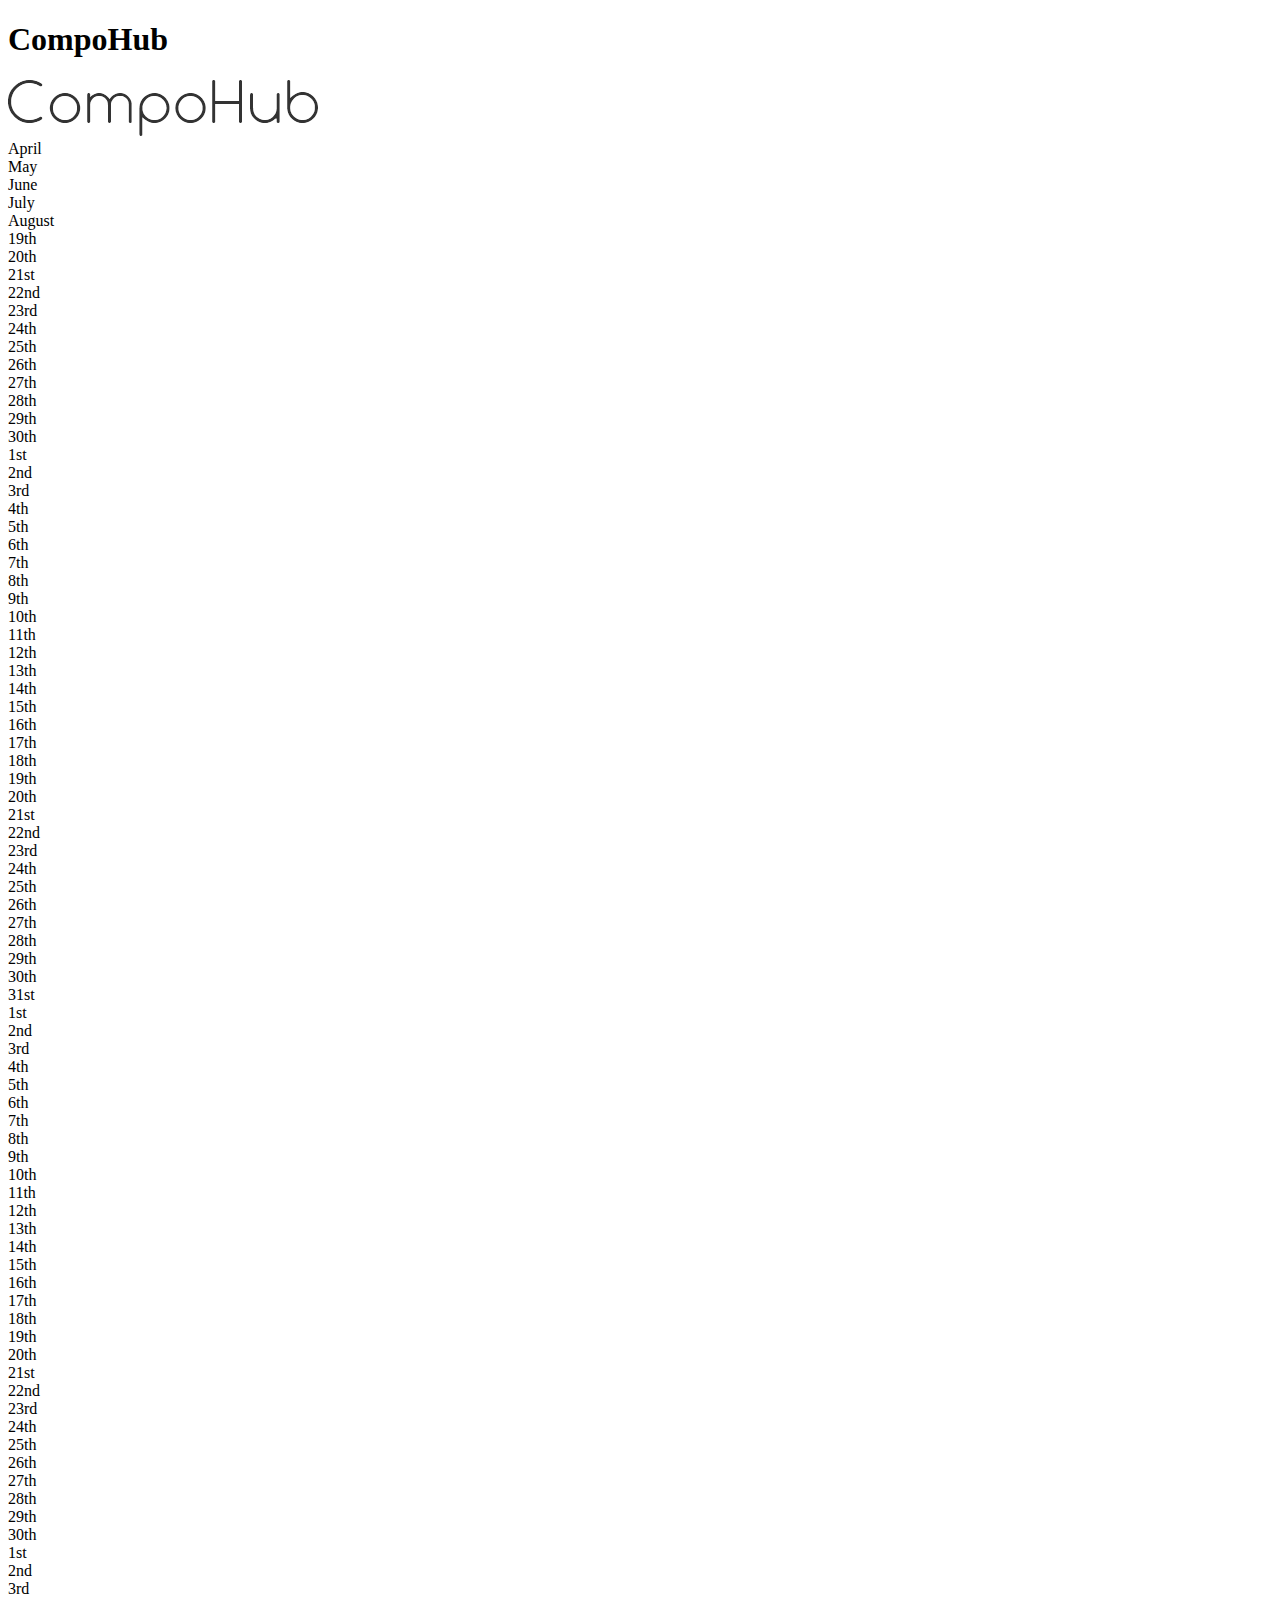
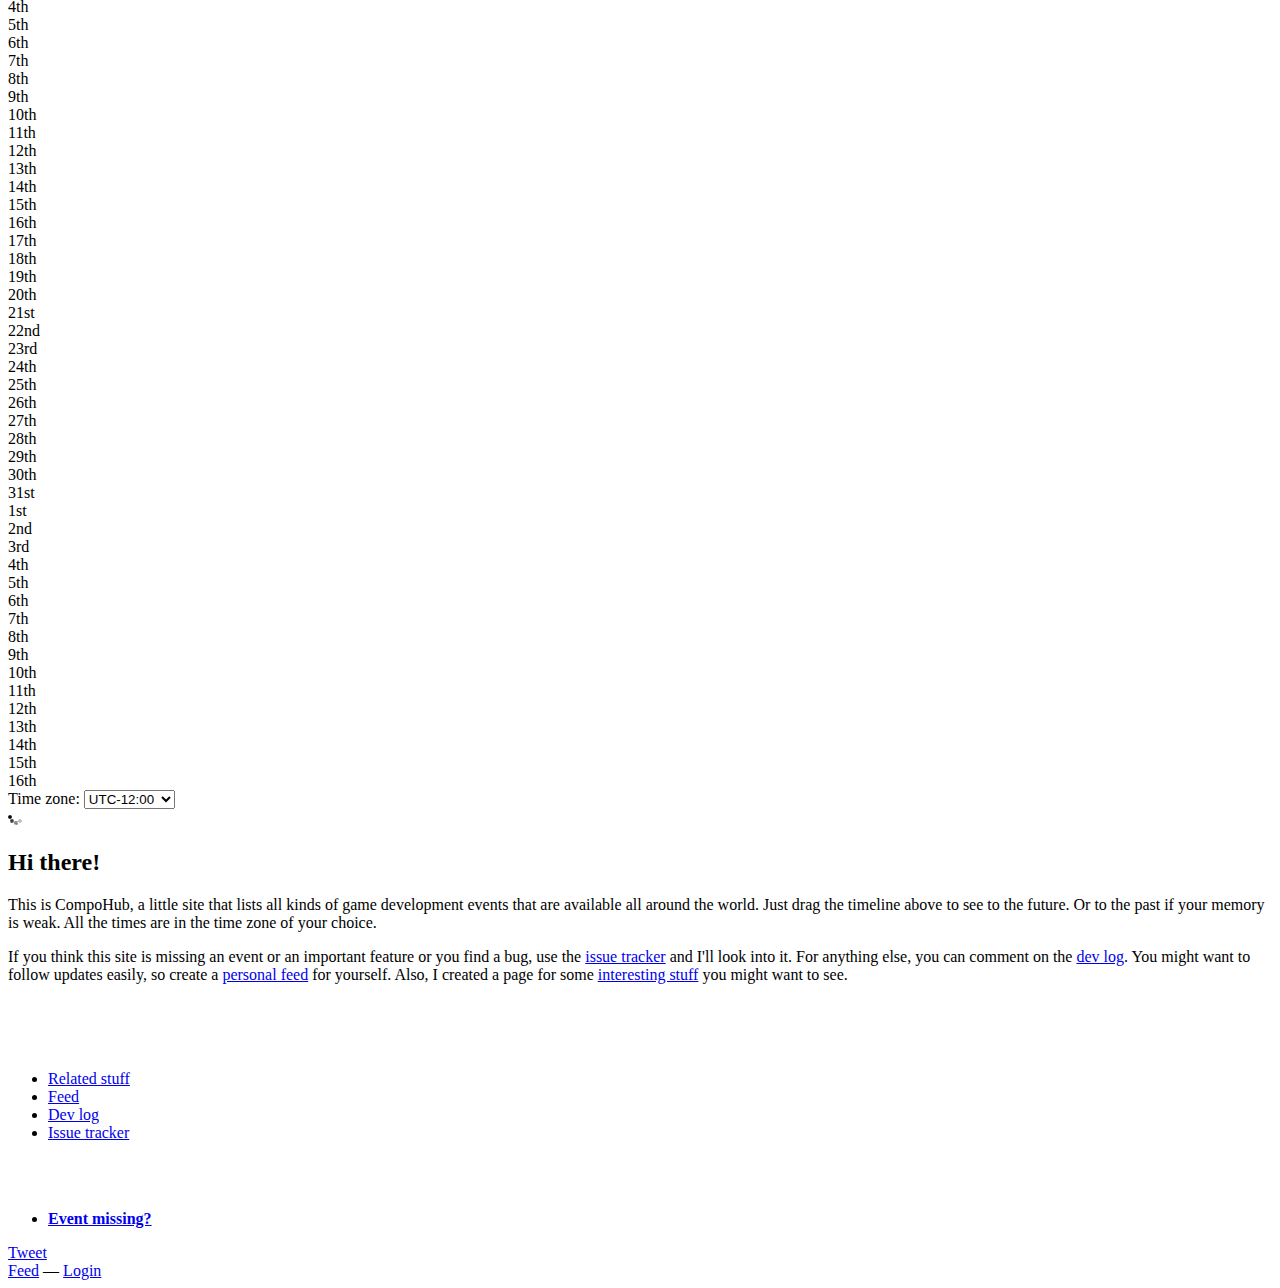
==== compohub.html @ dce277cf "Steal compohub.net" ====
<!doctype html>
<html lang=en>
<head>
<title>CompoHub</title>
<meta charset=utf-8>
<meta name=description content="CompoHub lists all kinds of game development events!">
<meta property=og:title content=CompoHub>
<meta property=og:description content="CompoHub lists all kinds of game development events!">
<meta itemprop=name content=CompoHub>
<meta itemprop=description content="CompoHub lists all kinds of game development events!">
<link rel=stylesheet type="text/css" href="http://compohub.net/style/style.css.pagespeed.ce.MLoUEZ1fG5.css">
<!--[if lte IE 8]><style type="text/css">

			#content { clear: both; }

		</style><![endif]-->
<!--[if IE 6]><style type="text/css">

			.bar { overflow: hidden; }

			.bar p { position: relative; }

		</style><![endif]-->
<style type="text/css">

<!--

	#days div { width: 90px; }

	

	#days,

	#timeline,

	.row { width: 10800px; }

	

	#timeline {

		background: url(/style/timeline-back-days.png) repeat-x;

		background-position: -270px bottom;

	}

	

	-->

</style>
<script type="text/javascript">

<!--

window.logged_in = false;
window.base_dir = '/';
window.calendar_open = true;
window.cal_day_width = 90;
window.calendar_scroll = 2430;
window.cal_start_time = 1334793600;
window.events = [
	['Dream.Build.Play 2012', 1330963200, 1339531140, 1, 8925, '#2e73b8', 'white', 148, 0],
	['RPG Four Digits Competition', 1335830400, 1343779200, 1, 8280, '#565656', 'white', 146, 0],
	['Stencyl Jam 2012', 1335830400, 1343779140, 0, 8280, '#ffd900', 'black', 149, 0],
	['Experimental Gameplay Project - April & May', 1333238400, 1338508740, 0, 5490, '#cc3131', 'white', 85, 0],
	['7 Day Dev Challenge', 1337299200, 1339995540, 1, 2809, '#454444', 'white', 166, 0],
	['The Browser-Based Game Challenge', 1337101200, 1339779600, 1, 2790, '#f26529', 'white', 157, 0],
	['The Browser-Based Game Challenge', 1345050000, 1347728400, 1, 2790, '#f26529', 'white', 160, 0],
	['The Browser-Based Game Challenge', 1342371600, 1345050000, 1, 2790, '#f26529', 'white', 159, 0],
	['Liberated Pixel Cup: Coding Phase', 1341100800, 1343779140, 0, 2790, '#71b524', 'black', 139, 0],
	['The Fifth Super Friendship Club Pageant', 1333238400, 1335916740, 0, 2790, '#ff3363', 'white', 137, 0],
	['Experimental Gameplay Project - August', 1343779200, 1346457540, 0, 2790, '#cc3131', 'white', 115, 0],
	['Experimental Gameplay Project - July', 1341100800, 1343779140, 0, 2790, '#cc3131', 'white', 114, 0],
	['The Browser-Based Game Challenge', 1339779600, 1342371600, 1, 2700, '#f26529', 'white', 158, 0],
	['The Browser-Based Game Challenge', 1334509200, 1337101200, 1, 2700, '#f26529', 'white', 156, 0],
	['Liberated Pixel Cup: Art Phase', 1338508800, 1341100740, 0, 2700, '#71b524', 'black', 138, 0],
	['Experimental Gameplay Project - June', 1338508800, 1341100740, 0, 2700, '#cc3131', 'white', 113, 0],
	['The Sixth Super Friendship Club Pageant', 1338508800, 1341100740, 0, 2700, '#ff3363', 'white', 121, 0],
	['National Game Development Month', 1338508800, 1341100740, 0, 2700, '#d4d4d4', 'black', 153, 0],
	['Spring Contest 2012', 1334016000, 1335830340, 0, 1890, '#61c9e8', 'black', 136, 0],
	['8 seconds of Love 0.8', 1334448000, 1335743940, 1, 1350, '#84c1f0', 'black', 135, 0],
	['#GPCv13', 1337011200, 1337659140, 1, 675, '#32a3ff', 'black', 144, 0],
	['PyWeek - May 2012', 1336262400, 1336867200, 1, 630, '#ffc532', 'black', 111, 0],
	['7 Day FPS Challenge', 1339200000, 1339804740, 0, 630, '#00ad8a', 'black', 164, 0],
	['Ludum Dare #23', 1334970000, 1335229200, 1, 270, '#5e7582', 'white', 107, 0],
	['GMC Jam N6', 1335571260, 1335830340, 1, 270, '#34541d', 'white', 145, 0],
	['Mayhem PIGJam', 1337997600, 1338174000, 1, 184, '#ed96c1', 'white', 165, 0],
	['Wild Game Challenge', 1338008400, 1338181200, 1, 180, '#171717', 'white', 141, 0],
	['Wild Game Challenge', 1335589200, 1335762000, 1, 180, '#171717', 'white', 140, 0],
	['Wild Game Challenge', 1341032400, 1341205200, 1, 180, '#171717', 'white', 142, 0],
	['Wild Game Challenge', 1343451600, 1343624400, 1, 180, '#171717', 'white', 143, 0],
	['MiniLD #34', 1337385600, 1337558340, 0, 180, '#5e7582', 'white', 154, 0],
	['Robot Day 2012', 1341878400, 1341964740, 0, 90, '#ffd900', 'black', 152, 0],
	['8h LD', 1338012000, 1338040800, 1, 30, '#5e7582', 'white', 155, 0],
	['The Video Game Name Generator Spectacular Event of spectacularness!', 1335747600, 1335758400, 1, 11, '#f6efda', 'black', 147, 0],
	['Timezone Lottery Klik Jam #13', 1336284000, 1336291200, 1, 8, '#f6efda', 'black', 151, 0],
	['Klik of the Month Klub #58', 1335049200, 1335056400, 1, 8, '#f6efda', 'black', 89, 0],
	['Klik of the Month Klub #59', 1337468400, 1337475600, 1, 8, '#f6efda', 'black', 150, 0]
]
-->

</script>
<script type="text/javascript" src="http://compohub.net/js/all.js.pagespeed.ce.dapH_lybXT.js"></script>
<script type="text/javascript">

			var _gaq = _gaq || [];

			_gaq.push(['_setAccount', 'UA-27046573-1']);

			_gaq.push(['_setDomainName', '.compohub.net']);

			_gaq.push(['_trackPageview']);



			(function() {

			var ga = document.createElement('script'); ga.type = 'text/javascript'; ga.async = true;

			ga.src = ('https:' == document.location.protocol ? 'https://ssl' : 'http://www') + '.google-analytics.com/ga.js';

			var s = document.getElementsByTagName('script')[0]; s.parentNode.insertBefore(ga, s);

			})();

		</script>
<link href="/feed/3" type="application/atom+xml" rel=alternate title="CompoHub &mdash; 3 days before">
<link href="/feed/7" type="application/atom+xml" rel=alternate title="CompoHub &mdash; 1 week before">
<link href="/feed/14" type="application/atom+xml" rel=alternate title="CompoHub &mdash; 2 weeks before">
<link rel="shortcut icon" href="/favicon.ico">
</head>
<body>
<div id=fb-root></div>
<script type="text/javascript">

			(function(d, s, id) {

			var js, fjs = d.getElementsByTagName(s)[0];

			if (d.getElementById(id)) {return;}

			js = d.createElement(s); js.id = id;

			js.src = "//connect.facebook.net/en_GB/all.js#xfbml=1";

			fjs.parentNode.insertBefore(js, fjs);

			}(document, 'script', 'facebook-jssdk'));

			

			(function() {

			var po = document.createElement('script'); po.type = 'text/javascript'; po.async = true;

			po.src = 'https://apis.google.com/js/plusone.js';

			var s = document.getElementsByTagName('script')[0]; s.parentNode.insertBefore(po, s);

			})();

		</script>
<div id=wrap>
<div id=header>
<h1>CompoHub</h1>
<a href="/"><img src="[data-uri]" style="width: 310px; height: 56px;" alt=""></a>
</div>
<div id=calendar_container>
<div id=calendar>
<div id=months>
<div style="width:1080px;"><div>April</div></div><div style="width:2790px;"><div>May</div></div><div style="width:2700px;"><div>June</div></div><div style="width:2790px;"><div>July</div></div><div style="width:1440px;"><div>August</div></div>	</div>
<div id=calendar_main>
<div id=past></div>
<div id=days>
<div id=d-2012-4-19 class=wd-4>19th</div><div id=d-2012-4-20 class=wd-5>20th</div><div id=d-2012-4-21 class=wd-6>21st</div><div id=d-2012-4-22 class=wd-7>22nd</div><div id=d-2012-4-23 class=wd-1>23rd</div><div id=d-2012-4-24 class=wd-2>24th</div><div id=d-2012-4-25 class=wd-3>25th</div><div id=d-2012-4-26 class=wd-4>26th</div><div id=d-2012-4-27 class=wd-5>27th</div><div id=d-2012-4-28 class=wd-6>28th</div><div id=d-2012-4-29 class=wd-7>29th</div><div id=d-2012-4-30 class=wd-1>30th</div><div id=d-2012-5-1 class=wd-2>1st</div><div id=d-2012-5-2 class=wd-3>2nd</div><div id=d-2012-5-3 class=wd-4>3rd</div><div id=d-2012-5-4 class=wd-5>4th</div><div id=d-2012-5-5 class=wd-6>5th</div><div id=d-2012-5-6 class=wd-7>6th</div><div id=d-2012-5-7 class=wd-1>7th</div><div id=d-2012-5-8 class=wd-2>8th</div><div id=d-2012-5-9 class=wd-3>9th</div><div id=d-2012-5-10 class=wd-4>10th</div><div id=d-2012-5-11 class=wd-5>11th</div><div id=d-2012-5-12 class=wd-6>12th</div><div id=d-2012-5-13 class=wd-7>13th</div><div id=d-2012-5-14 class=wd-1>14th</div><div id=d-2012-5-15 class=wd-2>15th</div><div id=d-2012-5-16 class=wd-3>16th</div><div id=d-2012-5-17 class=wd-4>17th</div><div id=d-2012-5-18 class=wd-5>18th</div><div id=d-2012-5-19 class=wd-6>19th</div><div id=d-2012-5-20 class=wd-7>20th</div><div id=d-2012-5-21 class=wd-1>21st</div><div id=d-2012-5-22 class=wd-2>22nd</div><div id=d-2012-5-23 class=wd-3>23rd</div><div id=d-2012-5-24 class=wd-4>24th</div><div id=d-2012-5-25 class=wd-5>25th</div><div id=d-2012-5-26 class=wd-6>26th</div><div id=d-2012-5-27 class=wd-7>27th</div><div id=d-2012-5-28 class=wd-1>28th</div><div id=d-2012-5-29 class=wd-2>29th</div><div id=d-2012-5-30 class=wd-3>30th</div><div id=d-2012-5-31 class=wd-4>31st</div><div id=d-2012-6-1 class=wd-5>1st</div><div id=d-2012-6-2 class=wd-6>2nd</div><div id=d-2012-6-3 class=wd-7>3rd</div><div id=d-2012-6-4 class=wd-1>4th</div><div id=d-2012-6-5 class=wd-2>5th</div><div id=d-2012-6-6 class=wd-3>6th</div><div id=d-2012-6-7 class=wd-4>7th</div><div id=d-2012-6-8 class=wd-5>8th</div><div id=d-2012-6-9 class=wd-6>9th</div><div id=d-2012-6-10 class=wd-7>10th</div><div id=d-2012-6-11 class=wd-1>11th</div><div id=d-2012-6-12 class=wd-2>12th</div><div id=d-2012-6-13 class=wd-3>13th</div><div id=d-2012-6-14 class=wd-4>14th</div><div id=d-2012-6-15 class=wd-5>15th</div><div id=d-2012-6-16 class=wd-6>16th</div><div id=d-2012-6-17 class=wd-7>17th</div><div id=d-2012-6-18 class=wd-1>18th</div><div id=d-2012-6-19 class=wd-2>19th</div><div id=d-2012-6-20 class=wd-3>20th</div><div id=d-2012-6-21 class=wd-4>21st</div><div id=d-2012-6-22 class=wd-5>22nd</div><div id=d-2012-6-23 class=wd-6>23rd</div><div id=d-2012-6-24 class=wd-7>24th</div><div id=d-2012-6-25 class=wd-1>25th</div><div id=d-2012-6-26 class=wd-2>26th</div><div id=d-2012-6-27 class=wd-3>27th</div><div id=d-2012-6-28 class=wd-4>28th</div><div id=d-2012-6-29 class=wd-5>29th</div><div id=d-2012-6-30 class=wd-6>30th</div><div id=d-2012-7-1 class=wd-7>1st</div><div id=d-2012-7-2 class=wd-1>2nd</div><div id=d-2012-7-3 class=wd-2>3rd</div><div id=d-2012-7-4 class=wd-3>4th</div><div id=d-2012-7-5 class=wd-4>5th</div><div id=d-2012-7-6 class=wd-5>6th</div><div id=d-2012-7-7 class=wd-6>7th</div><div id=d-2012-7-8 class=wd-7>8th</div><div id=d-2012-7-9 class=wd-1>9th</div><div id=d-2012-7-10 class=wd-2>10th</div><div id=d-2012-7-11 class=wd-3>11th</div><div id=d-2012-7-12 class=wd-4>12th</div><div id=d-2012-7-13 class=wd-5>13th</div><div id=d-2012-7-14 class=wd-6>14th</div><div id=d-2012-7-15 class=wd-7>15th</div><div id=d-2012-7-16 class=wd-1>16th</div><div id=d-2012-7-17 class=wd-2>17th</div><div id=d-2012-7-18 class=wd-3>18th</div><div id=d-2012-7-19 class=wd-4>19th</div><div id=d-2012-7-20 class=wd-5>20th</div><div id=d-2012-7-21 class=wd-6>21st</div><div id=d-2012-7-22 class=wd-7>22nd</div><div id=d-2012-7-23 class=wd-1>23rd</div><div id=d-2012-7-24 class=wd-2>24th</div><div id=d-2012-7-25 class=wd-3>25th</div><div id=d-2012-7-26 class=wd-4>26th</div><div id=d-2012-7-27 class=wd-5>27th</div><div id=d-2012-7-28 class=wd-6>28th</div><div id=d-2012-7-29 class=wd-7>29th</div><div id=d-2012-7-30 class=wd-1>30th</div><div id=d-2012-7-31 class=wd-2>31st</div><div id=d-2012-8-1 class=wd-3>1st</div><div id=d-2012-8-2 class=wd-4>2nd</div><div id=d-2012-8-3 class=wd-5>3rd</div><div id=d-2012-8-4 class=wd-6>4th</div><div id=d-2012-8-5 class=wd-7>5th</div><div id=d-2012-8-6 class=wd-1>6th</div><div id=d-2012-8-7 class=wd-2>7th</div><div id=d-2012-8-8 class=wd-3>8th</div><div id=d-2012-8-9 class=wd-4>9th</div><div id=d-2012-8-10 class=wd-5>10th</div><div id=d-2012-8-11 class=wd-6>11th</div><div id=d-2012-8-12 class=wd-7>12th</div><div id=d-2012-8-13 class=wd-1>13th</div><div id=d-2012-8-14 class=wd-2>14th</div><div id=d-2012-8-15 class=wd-3>15th</div><div id=d-2012-8-16 class=wd-4>16th</div>	</div>
<div id=timeline><div id=timeline_back></div></div>
</div>
</div>
<div id=calendar_options>
Time zone:
<select id=selected_timezone>
<option value=-12>UTC-12:00</option>
<option value=-11>UTC-11:00</option>
<option value=-10>UTC-10:00</option>
<option value=-9.5>UTC-09:30</option>
<option value=-9>UTC-09:00</option>
<option value=-8>UTC-08:00</option>
<option value=-7>UTC-07:00</option>
<option value=-6>UTC-06:00</option>
<option value=-5>UTC-05:00</option>
<option value=-4.5>UTC-04:30</option>
<option value=-4>UTC-04:00</option>
<option value=-3.5>UTC-03:30</option>
<option value=-3>UTC-03:00</option>
<option value=-2.5>UTC-02:30</option>
<option value=-2>UTC-02:00</option>
<option value=-1>UTC-01:00</option>
<option value=0>UTC</option>
<option value=1>UTC+01:00</option>
<option value=2>UTC+02:00</option>
<option value=3>UTC+03:00</option>
<option value=3.5>UTC+03:30</option>
<option value=4>UTC+04:00</option>
<option value=4.5>UTC+04:30</option>
<option value=5>UTC+05:00</option>
<option value=5.5>UTC+05:30</option>
<option value=5.75>UTC+05:45</option>
<option value=6>UTC+06:00</option>
<option value=6.5>UTC+06:30</option>
<option value=7>UTC+07:00</option>
<option value=8>UTC+08:00</option>
<option value=9>UTC+09:00</option>
<option value=9.5>UTC+09:30</option>
<option value=10>UTC+10:00</option>
<option value=10.5>UTC+10:30</option>
<option value=11>UTC+11:00</option>
<option value=11.5>UTC+11:30</option>
<option value=12>UTC+12:00</option>
<option value=12.75>UTC+12:45</option>
<option value=13>UTC+13:00</option>
<option value=13.75>UTC+13:45</option>
<option value=14>UTC+14:00</option>	</select>
</div>
</div>
<div id=loading-main><img src="[data-uri]" style="width: 16px; height: 16px;" alt=Loading...></div>
<div id=content>
<h2>Hi there!</h2>
<p>
This is CompoHub, a little site that lists all kinds of game development events that are available all around the world.
Just drag the timeline above to see to the future. Or to the past if your memory is weak.
All the times are in the time zone of your choice.
</p>
<p>
If you think this site is missing an event or an important feature or you find a bug, use the <a href="https://bitbucket.org/randati/compohub/issues?status=new&amp;status=open">issue tracker</a> and I'll look into it.
For anything else, you can comment on the <a href="http://blog.compohub.net">dev log</a>.
You might want to follow updates easily, so create a <a href=generate-feed>personal feed</a> for yourself.
Also, I created a page for some <a href=related>interesting stuff</a> you might want to see.
</p>
<br>
<br>
<br>
<ul class=menu>
<li><a href=related>Related stuff</a></li>
<li><a href=generate-feed>Feed</a></li>
<li><a href="http://blog.compohub.net">Dev log</a></li>
<li><a href="https://bitbucket.org/randati/compohub/issues?status=new&amp;status=open">Issue tracker</a></li>
</ul>
<br><br>
<ul class=menu>
<li><strong><a href=missing rel=nofollow>Event missing?</a></strong></li>
</ul>	</div>
</div>
<div id=footer>
<div id=sharers>
<div class=sharer><div class=fb-like data-href="http://compohub.net" data-send=false data-layout=button_count data-show-faces=false></div></div>
<div class=sharer><div class=g-plusone data-size=medium data-href="http://compohub.net"></div></div>
<div class=sharer><div class=tweet><a href="https://twitter.com/share" class=twitter-share-button data-url="http://compohub.net" data-text="CompoHub lists all kinds of game development events!" data-count=horizontal>Tweet</a></div></div>
</div>
<div id=footer_text>
<a href="/generate-feed">Feed</a> &mdash;
<a href="/login?to=admin">Login</a>
</div>
</div>
<script type="text/javascript" src="//platform.twitter.com/widgets.js"></script>
</body>
</html>
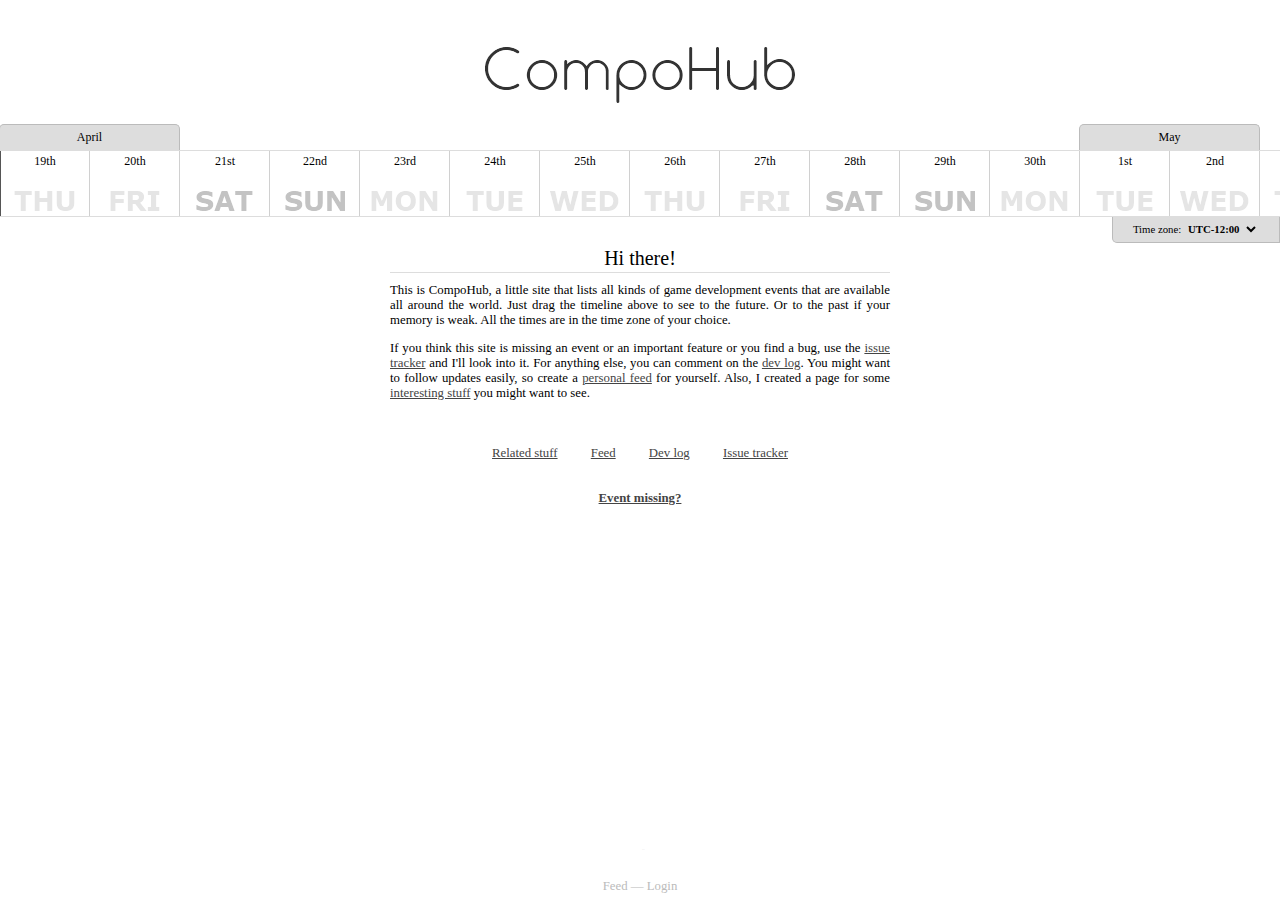
==== commit 49b64dc1: "Move compohub style info to our page" ====
--- a/compohub.html
+++ b/compohub.html
@@ -9,7 +9,7 @@
 <meta property=og:description content="CompoHub lists all kinds of game development events!">
 <meta itemprop=name content=CompoHub>
 <meta itemprop=description content="CompoHub lists all kinds of game development events!">
-<link rel=stylesheet type="text/css" href="http://compohub.net/style/style.css.pagespeed.ce.MLoUEZ1fG5.css">
+<link rel=stylesheet type="text/css" href="style/style.css">
 <!--[if lte IE 8]><style type="text/css">
 
 			#content { clear: both; }
--- a/style/style.css
+++ b/style/style.css
@@ -0,0 +1,237 @@
+html, body, div, h1, h2, h3, h4, h5, h6, ul, ol, dl, li, dt, dd, p, blockquote,
+pre, form, fieldset, table, th, td {
+  margin: 0;
+  padding: 0; }
+
+html {
+  height: 100%; }
+
+body {
+  color: #000000;
+  height: 100%; }
+
+input, select {
+  outline: none; }
+
+#wrap {
+  min-height: 100%; }
+
+#header {
+  height: 150px; }
+  #header h1 {
+    display: none; }
+  #header a {
+    border: none; }
+  #header img {
+    position: absolute;
+    top: 47px;
+    left: 50%;
+    margin-left: -155px;
+    border: none; }
+
+#loading-main {
+  display: none; }
+  #loading-main img {
+    display: block;
+    margin: 30px auto; }
+
+#content {
+  padding: 30px 0 100px 0;
+  margin: 0px auto;
+  width: 500px;
+  text-align: center;
+  font-family: Verdana;
+  font-size: 80%; }
+  #content h2 {
+    text-align: center;
+    font-family: 'Georgia';
+    font-weight: 500;
+    font-size: 20px;
+    margin-bottom: 10px;
+    padding: 0 0 2px 0;
+    border-bottom: 1px solid #DDD; }
+  #content h3 {
+    text-align: center;
+    font-family: 'Georgia';
+    font-weight: 100;
+    font-size: 17px;
+    margin-top: 25px;
+    margin-bottom: -3px;
+    padding-bottom: 1px; }
+  #content p {
+    text-align: justify; }
+  #content p + * {
+    margin-top: 1em; }
+  #content li {
+    text-align: left;
+    margin-left: 20px;
+    list-style-type: square; }
+  #content ul > li {
+    margin-top: 8px;
+    margin-bottom: 8px; }
+  #content a {
+    color: #444444; }
+    #content a:hover {
+      color: #777777; }
+  #content dfn {
+    font-style: normal; }
+  #content img {
+    margin: 15px;
+    box-shadow: 0px 0px 10px #000;
+    border: 0; }
+  #content h2 + a img {
+    margin-top: 5px; }
+  #content table {
+    width: 100%;
+    border-spacing: 0px; }
+    #content table td, #content table th {
+      border-top: 1px solid #DDD; }
+    #content table th {
+      padding: 5px 10px; }
+    #content table td {
+      padding: 5px 5px; }
+  #content form .datetime {
+    background: url(calendar.png) right center no-repeat; }
+  #content form textarea {
+    width: 100%;
+    height: 70px; }
+  #content form input, #content form select {
+    width: 100%;
+    padding: 3px; }
+  #content .menu li {
+    display: inline;
+    list-style-type: none;
+    margin: 0px 15px; }
+
+#calendar_container {
+  margin-top: -26px;
+  font-family: Verdana;
+  font-size: 90%; }
+  #calendar_container #calendar {
+    position: relative;
+    overflow: hidden;
+    border-bottom: 1px solid #DDD; }
+    #calendar_container #calendar #months {
+      background: #fff;
+      white-space: nowrap; }
+      #calendar_container #calendar #months div {
+        display: inline-block;
+        zoom: 1;
+        *display: inline; }
+        #calendar_container #calendar #months div div {
+          display: inline-block;
+          zoom: 1;
+          *display: inline;
+          line-height: 25px;
+          width: 179px;
+          text-align: center;
+          font-size: 12px;
+          background: #DDD;
+          border: 1px solid #BBB;
+          position: relative;
+          right: 1px;
+          border-bottom: none;
+          border-top-left-radius: 5px;
+          border-top-right-radius: 5px; }
+    #calendar_container #calendar #calendar_main {
+      position: relative; }
+      #calendar_container #calendar #calendar_main #past {
+        position: absolute;
+        height: 100%;
+        z-index: -10;
+        background: url(stripe_white.png);
+        border-right: 1px solid #555; }
+      #calendar_container #calendar #calendar_main #days {
+        background-image: url(timeline-back.png); }
+        #calendar_container #calendar #calendar_main #days div {
+          border-top: 1px solid #DDD;
+          display: inline-block;
+          zoom: 1;
+          *display: inline;
+          line-height: 20px;
+          text-align: center;
+          font-size: 12px; }
+        #calendar_container #calendar #calendar_main #days #today {
+          font-weight: bold; }
+      #calendar_container #calendar #calendar_main #timeline {
+        overflow: hidden;
+        white-space: nowrap;
+        position: relative; }
+        #calendar_container #calendar #calendar_main #timeline #timeline_back {
+          padding: 12px 0 33px 0;
+          background: url(timeline-back.png); }
+  #calendar_container #calendar_options {
+    float: right;
+    border: 1px solid #BBB;
+    border-top: none;
+    border-bottom-left-radius: 5px;
+    line-height: 25px;
+    padding: 0 20px;
+    background: #DDD;
+    font-size: 75%; }
+    #calendar_container #calendar_options select {
+      background: #DDD;
+      border: none;
+      font-weight: bold;
+      font-family: Verdana;
+      font-size: 100%;
+      cursor: pointer; }
+
+.bar {
+  font-family: Verdana;
+  font-size: 90%;
+  display: inline-block;
+  zoom: 1;
+  *display: inline;
+  box-shadow: 0px 0px 10px #000; }
+  .bar > div {
+    background: url(bar-border.png) no-repeat; }
+    .bar > div div {
+      margin-left: 10px;
+      background: url(bar-border.png) no-repeat bottom right; }
+  .bar.ended {
+    background: url(stripe_ended.png); }
+    .bar.ended a {
+      color: #000 !important;
+      text-shadow: #FFF 0px 0px 3px !important; }
+  .bar p {
+    margin: 0 !important;
+    padding: 8px 17px 8px 7px;
+    white-space: nowrap;
+    font-size: 12px;
+    font-weight: 100;
+    text-align: left !important; }
+    .bar p .black {
+      color: #000000;
+      text-shadow: #EEEEEE 0px 0px 3px; }
+    .bar p .white {
+      color: #FFFFFF;
+      text-shadow: #000000 0px 0px 3px; }
+    .bar p a {
+      text-decoration: none; }
+    .bar p a:hover {
+      cursor: pointer;
+      text-decoration: underline; }
+
+#footer {
+  vertical-align: bottom;
+  height: 70px;
+  margin-top: -70px;
+  text-align: center;
+  color: #BBB;
+  font-family: Verdana;
+  font-size: 80%; }
+  #footer a {
+    color: #BBB;
+    text-decoration: none; }
+  #footer #sharers {
+    margin-bottom: 10px; }
+    #footer #sharers .sharer {
+      display: inline-block;
+      zoom: 1;
+      *display: inline;
+      font-size: 1px;
+      height: 20px;
+      opacity: .5; }
+      #footer #sharers .sharer:hover {
+        opacity: 1; }
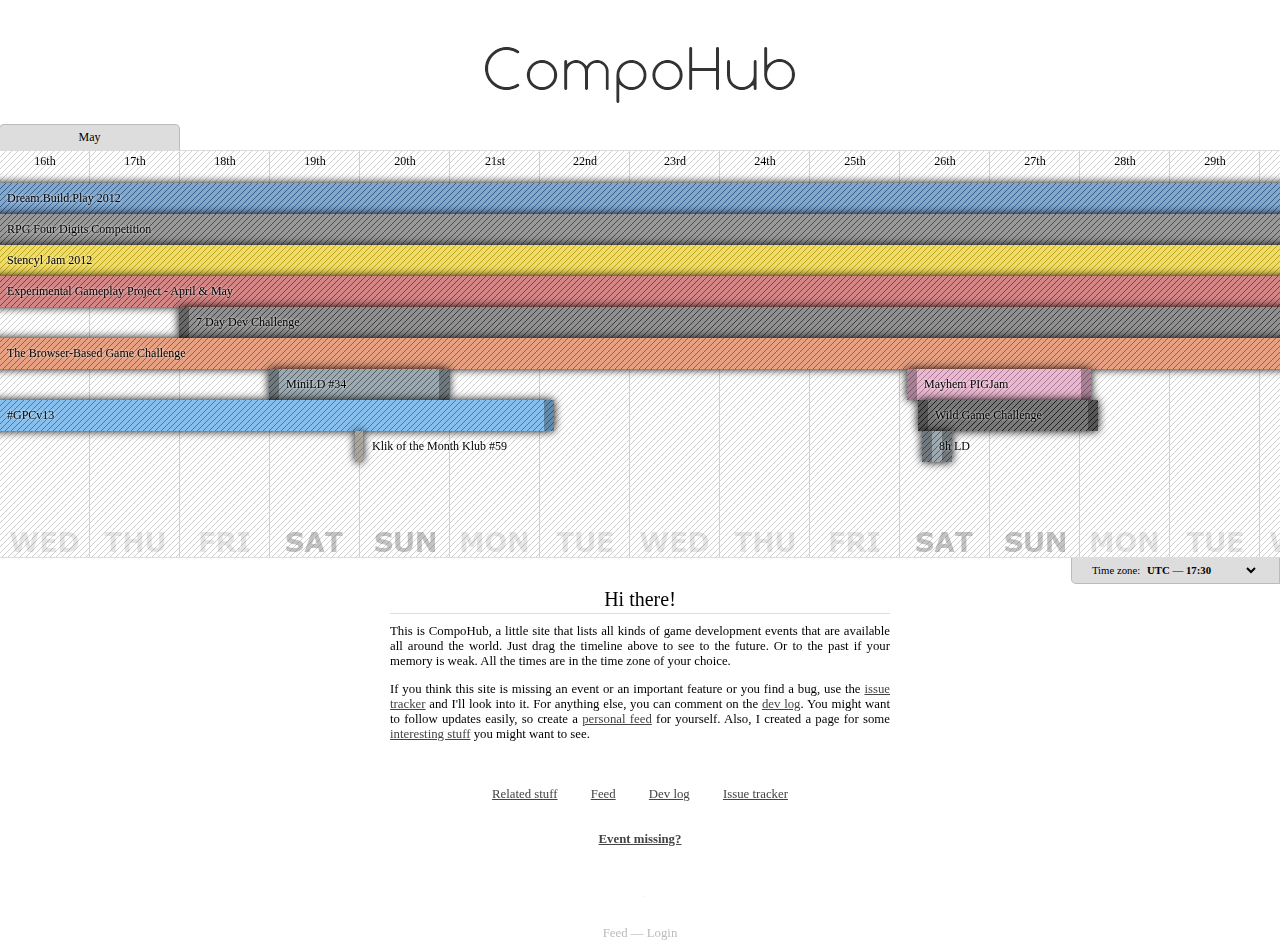
==== commit 0896b221: "Remove RSS feeds and favicon" ====
--- a/compohub.html
+++ b/compohub.html
@@ -40,7 +40,7 @@
 
 	#timeline {
 
-		background: url(/style/timeline-back-days.png) repeat-x;
+		background: url(style/timeline-back-days.png) repeat-x;
 
 		background-position: -270px bottom;
 
@@ -103,34 +103,7 @@
 -->
 
 </script>
-<script type="text/javascript" src="http://compohub.net/js/all.js.pagespeed.ce.dapH_lybXT.js"></script>
-<script type="text/javascript">
-
-			var _gaq = _gaq || [];
-
-			_gaq.push(['_setAccount', 'UA-27046573-1']);
-
-			_gaq.push(['_setDomainName', '.compohub.net']);
-
-			_gaq.push(['_trackPageview']);
-
-
-
-			(function() {
-
-			var ga = document.createElement('script'); ga.type = 'text/javascript'; ga.async = true;
-
-			ga.src = ('https:' == document.location.protocol ? 'https://ssl' : 'http://www') + '.google-analytics.com/ga.js';
-
-			var s = document.getElementsByTagName('script')[0]; s.parentNode.insertBefore(ga, s);
-
-			})();
-
-		</script>
-<link href="/feed/3" type="application/atom+xml" rel=alternate title="CompoHub &mdash; 3 days before">
-<link href="/feed/7" type="application/atom+xml" rel=alternate title="CompoHub &mdash; 1 week before">
-<link href="/feed/14" type="application/atom+xml" rel=alternate title="CompoHub &mdash; 2 weeks before">
-<link rel="shortcut icon" href="/favicon.ico">
+<script type="text/javascript" src="js/all.js.pagespeed.ce.dapH_lybXT.js"></script>
 </head>
 <body>
 <div id=fb-root></div>
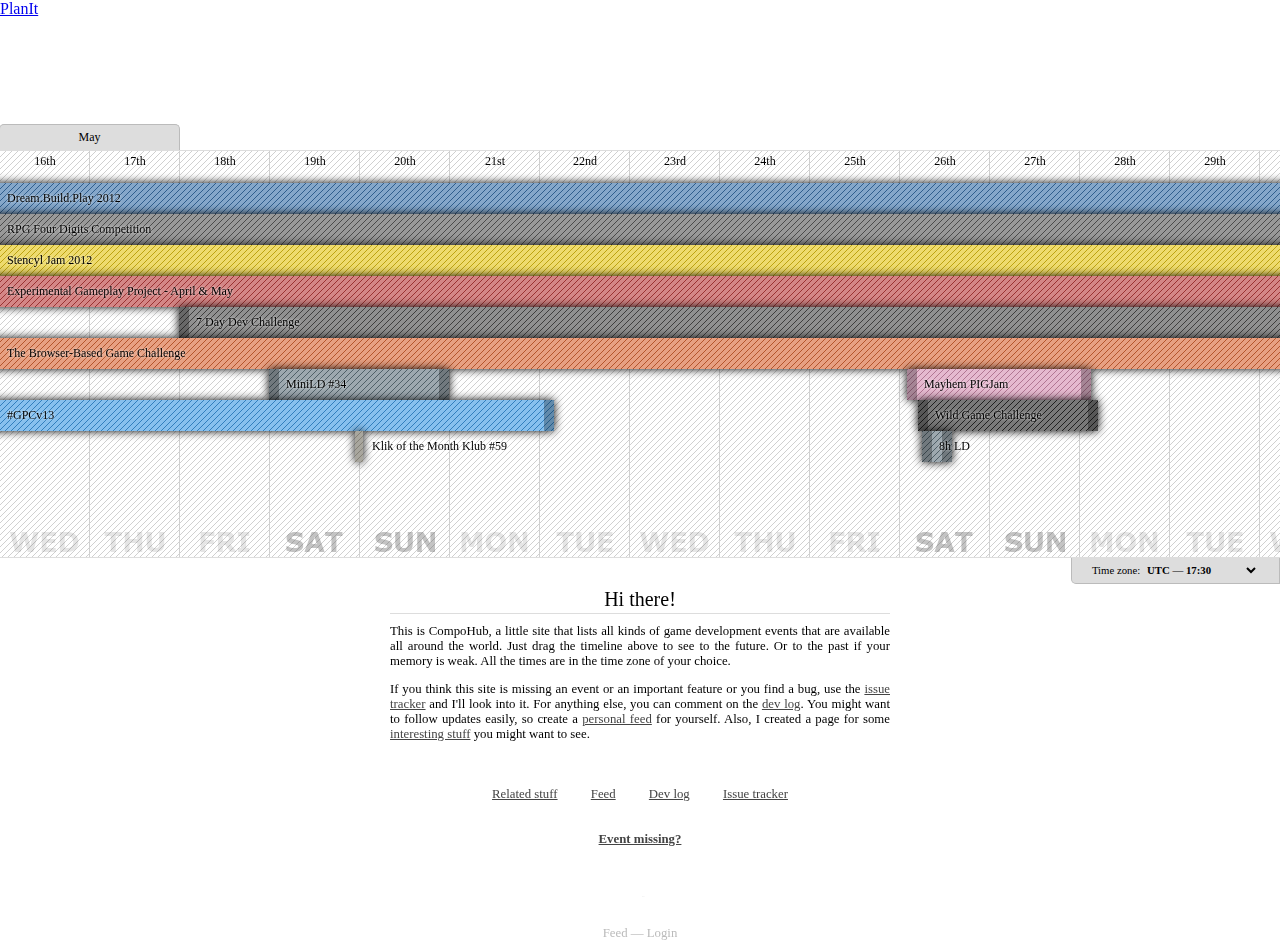
==== commit 945f9bf9: "Remove PlanIt logo" ====
--- a/compohub.html
+++ b/compohub.html
@@ -138,8 +138,8 @@
 		</script>
 <div id=wrap>
 <div id=header>
-<h1>CompoHub</h1>
-<a href="/"><img src="[data-uri]" style="width: 310px; height: 56px;" alt=""></a>
+<h1>PlanIt</h1>
+<a href="/">PlanIt</a>
 </div>
 <div id=calendar_container>
 <div id=calendar>
